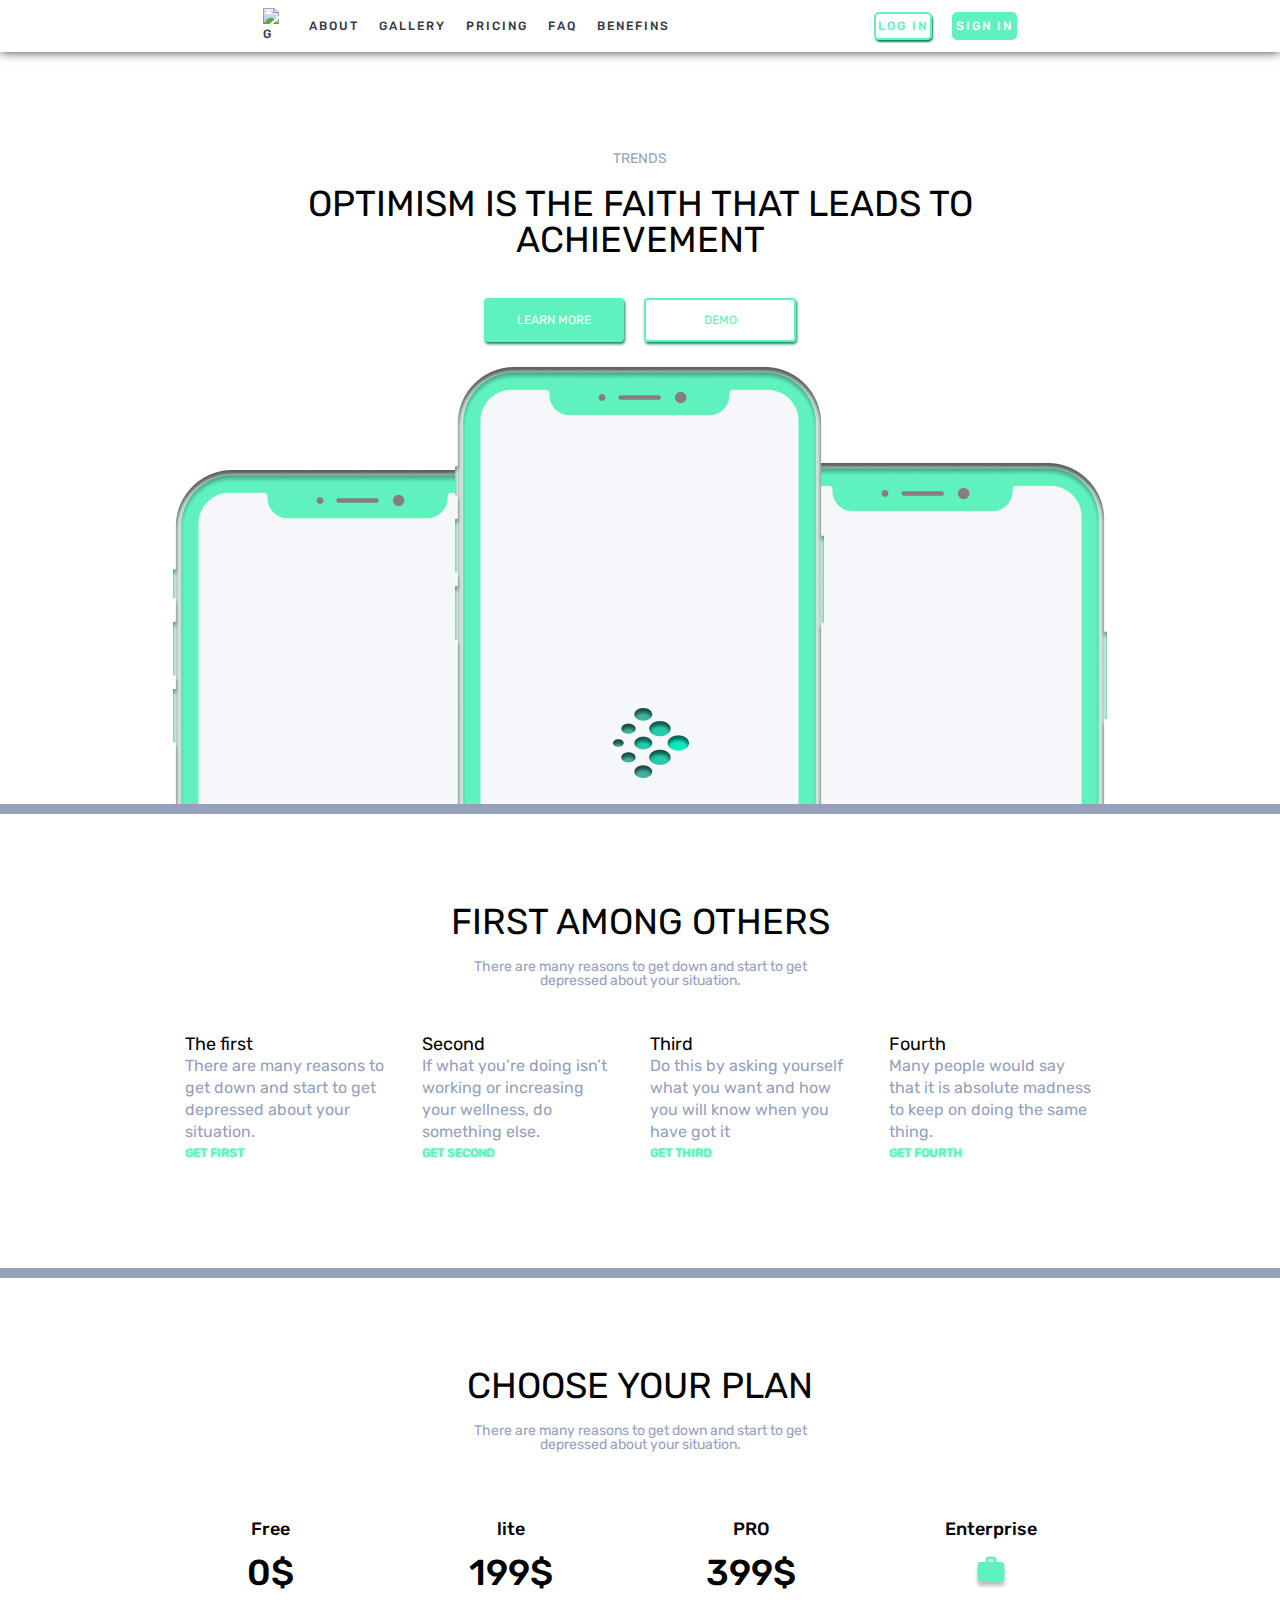
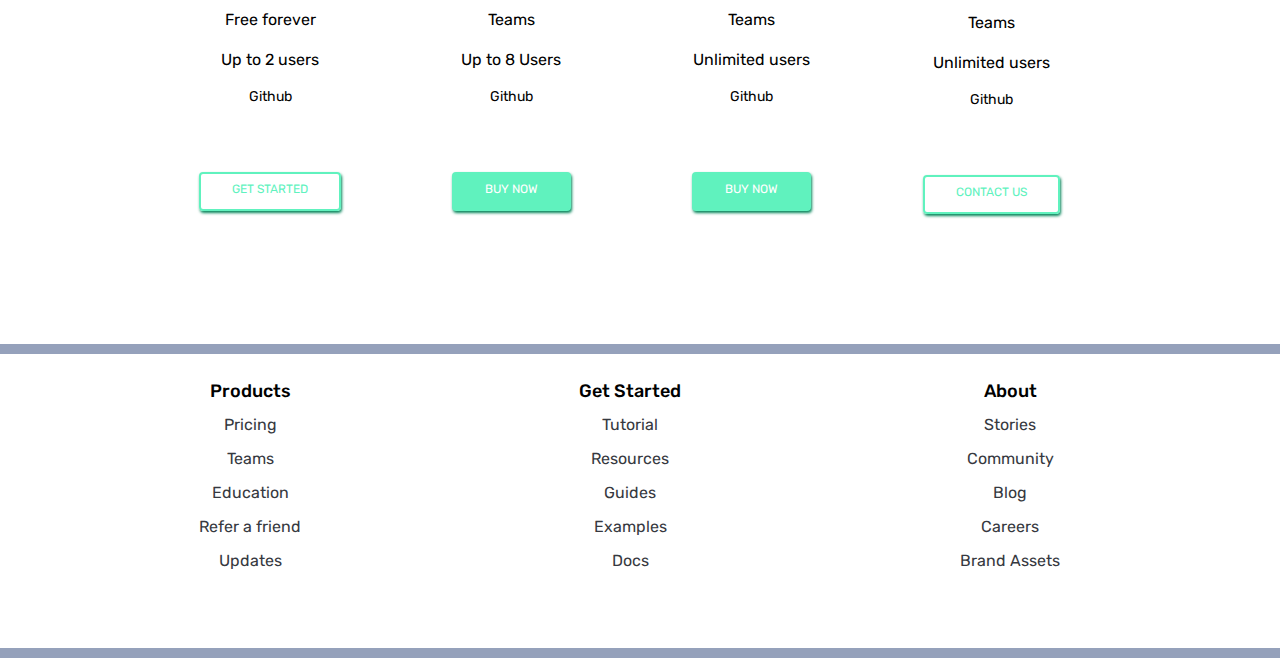
==== index.html @ bdd8829a "Add files via upload" ====
<!DOCTYPE html>
<html lang="en">
<head>
    <meta charset="UTF-8">
    <meta http-equiv="X-UA-Compatible" content="IE=edge">
    <meta name="viewport" content="width=device-width, initial-scale=1.0">
    <title>Document</title>
    <link rel="stylesheet" href="css/style.css">
    <!-- <script src="./js/index.js" defer></script> -->
</head>
<body>
    <style>
        @import url('https://fonts.googleapis.com/css2?family=Josefin+Sans:ital,wght@1,600&family=Rubik&display=swap');
      </style>
    <div class="site">
        <div class="outsidehedler">
            <div class="Hadler">
                <a><img src="./img/Logo.png" alt="g" class="logo"></a>
                <div class="htext">
                    <a href="./index1.html" >ABOUT</a>
                    <a href="">GALLERY</a>
                    <a href="">PRICING</a>
                    <a href="">FAQ</a>
                    <a href="" class="space" >BENEFINS</a>
                    
                    
                </div>
                <div class="end">
                    <a href="" class="log">log in</a>
                    <div class="sig">sign in</div>
                </div>
            </div>
        </div >
        </div>
        <div class="block1">
            <div class="line1">Trends</div>
            <div class="title">Optimism is the faith that leads to achievement</div>
            <div class="buttons">
                <div class="button1">Learn More</div>
                <div class="button2">Demo</div>
            </div >
            <img src="./img/phone3.png" alt="" class="phones">
            <div class="line"></div>

        </div>
        <div class="miniblock2">
            <div class="title2">First among others</div>
            <div class="line2">There are many reasons to get down and start to get depressed about your situation. </div>
        </div>
        <div class="block2">
            <a href="" class="blockinside">
                <div class="l1">The first</div>
                <div class="l2">There are many reasons to get down and start to get depressed about your situation. </div>
                <div class="l3">Get first</div>
            </a>
            <a href="" class="blockinside">
                <div class="l1">Second</div>
                <div class="l2">If what you’re doing isn’t working or increasing your wellness, do something else. </div>
                <div class="l3">Get second</div>
            </a>
            <a href="" class="blockinside">
                <div class="l1">Third</div>
                <div class="l2"> Do this by asking yourself what you want and how you will know when you have got it</div>
                <div class="l3">Get third</div>
            </a>
            <a href="" class="blockinside">
                <div class="l1">Fourth</div>
                <div class="l2"> Many people would say that it is absolute madness to keep on doing the same thing.</div>
                <div class="l3">Get fourth</div>
            </a>
            
        </div>
        <div class="line"></div>
        <div class="miniblock2">
            <div class="title2">Choose your plan</div>
            <div class="line2">There are many reasons to get down and start to get depressed about your situation. </div>
        </div>
        <div class="block3">
            <div class="block2inside">
                <div class="plan">Free</div>
                <div class="prise">0$</div>
                <div class="lines">Free forever</div>
                <div class="lines">Up to 2 users</div>
                <div class="lines1">Github</div>
                <div class="buttons1"><a href="" class="button3">Get started</a></div >
            </div>
            <div class="block2inside">
                <div class="plan">lite</div>
                <div class="prise">199$</div>
                <div class="lines">Teams</div>
                <div class="lines">Up to 8 Users</div>
                <div class="lines1">Github</div>
                <div class="buttons1"><a href="" class="button4">Buy now</a></div >
            </div>
            <div class="block2inside">
                <div class="plan">PRO</div>
                <div class="prise">399$</div>
                <div class="lines">Teams</div>
                <div class="lines">Unlimited users</div>
                <div class="lines1">Github</div>
                <div class="buttons1"><a href="" class="button4">Buy now</a></div >
            </div>
            <div class="block2inside">
                <div class="plan">Enterprise</div>
                <img src="img/bag.png" alt="bag" class="bag">
                <div class="lines">Teams</div>
                <div class="lines">Unlimited users</div>
                <div class="lines1">Github</div>
                <div class="buttons1"><a href="" class="button3">CONTACT US</a></div >
            </div>
        </div>
        <div class="line"></div>
        <div class="footer">
            <div class="footerinside">
                <a class="footer_title">Products</a>
                <a href="" class="footerline">Pricing</a>
                <a href="" class="footerline">Teams</a>
                <a href="" class="footerline">Education</a>
                <a href="" class="footerline">Refer a friend</a>
                <a href="" class="footerline">Updates</a>
            </div>
            <div class="footerinside">
                <a  class="footer_title">Get Started</a>
                <a href="" class="footerline">Tutorial</a>
                <a href="" class="footerline">Resources</a>
                <a href="" class="footerline">Guides</a>
                <a href="" class="footerline">Examples</a>
                <a href="" class="footerline">Docs</a>
            </div>
            <div class="footerinside">
                <a  class="footer_title">About</a>
                <a href="" class="footerline">Stories</a>
                <a href="" class="footerline">Community</a>
                <a href="" class="footerline">Blog</a>
                <a href="" class="footerline">Careers</a>
                <a href="" class="footerline">Brand Assets</a>
            </div>
        </div>
        <div class="line"></div>
        
    </div >
    
    
</body>
</html>
---- css/style.css ----
*{ padding: 0; margin: 0; border: 0; -webkit-tap-highlight-color: transparent;}
*,*:before,*:after{
-moz-box-sizing: border-box;
-webkit-box-sizing: border-box;
box-sizing: border-box;
}
:focus,:active{outline: none;}
a:focus,a:active{outline: none;}
nav,footer,header,aside{display: block;}
 
html, body{height: 100%;width: 100%;font-size: 100%;line-height: 100%;font-size: 14px;-ms-text-size-adjust: 100%;-moz-text-size-adjust: 100%;-webkit-text-size-adjust: 100%;}
input,button,textarea{font-family: inherit;}
input::-ms-clear{display: none;}
button{cursor: pointer;}
button::-moz-focus-inner{padding: 0; border: 0;}
a a:visited{text-decoration: none;}
a:hover{text-decoration: none;}
ul li {list-style: none;}
img{vertical-align: top;}
html{
    
    font-family: 'Rubik', sans-serif;
    
    padding: auto;
}
a{
    text-decoration: none;
    color: inherit;
}
.htext{
    position: relative;
    align-items: center;
    line-height: 1em;
    display: flex;
    gap: 20px;
    width: 100%;
    flex-wrap: nowrap;
}
.outsidehedler{

    border-width: 100%;
    box-shadow: 0 0 10px #363940;
    
    
    font-weight: 500;
    font-size: 12px;
    line-height: 20px;
    letter-spacing: 2px;
    text-transform: uppercase;
    
}    
.Hadler{
    padding: 8px;
    max-width: 770px;
/* Text */

    color: #363940;
    margin: 0 auto;
    
    flex-wrap: nowrap;
    display: flex;
    align-items: center;
    
}
.logo{
    
    width: 30px;
    height: 30px;
    margin-right: 30px;
}
.end{
    display: flex;
   
    margin-left:  auto;
    
    gap: 20px;
    white-space: nowrap;
    
}

.sig{

    padding:2px;
    
    color: white;
    border: 2px solid #60F2BE;
    background-color: #60F2BE;
    border-radius: 5px;
    
    
}
.log{
    padding:2px;
    box-shadow: 1px 2px 2px rgb(5, 133, 90);
    color: #60F2BE;
    border-radius: 5px;
    border: 2px solid #60F2BE;
    
    
}
.log:active{
    border: 3px solid rgb(71, 180, 142);
    
}
.line1{
    padding-top: 100px;
    margin: 0 auto;
    width: fit-content;
    color: #95A1BB;
    
    text-transform: uppercase;
}
.title{
    line-height: 1em ;
    font-size: 36px;
    max-width: 700px;
    text-align: center;
    margin: 0 auto;
    padding-top: 20px;
    text-transform: uppercase;
    
}
.buttons{
    font-size: 12px;
    display: flex;
    margin:  0 auto;
    width: fit-content;
    padding-top: 40px ;
    gap: 20px;
    text-transform: uppercase;
    
}
.button1{
    box-shadow: 1px 2px 3px rgb(5, 133, 90);
    color: white;
    background-color: #60F2BE;
    border: 2px solid #60F2BE;
    padding-right: 20px;
    
    border-radius: 4px;
    padding-left: 31px;
    padding-right: 31px;
    padding-top: 13px;
    padding-bottom: 13px;
    
    
}
.button2{
    box-shadow: 1px 2px 3px rgb(5, 133, 90);
    color: #60F2BE;
    padding-left: 57.6px;
    padding-right: 57.6px;
    padding-top: 13px;
    padding-bottom: 13px;
    
    
    border: 2px solid #60F2BE;
    
    border-radius: 4px;
    
    
}
.phones{
    max-width: 100%;
    margin: 0 auto;
    display: block;
    margin-top: 25px;
    
}
.line{
    position: absolute;
    width: 100%;
    height: 10px;
    background-color: #95A1BB;
}
.l1{
    font-size: 18px;
    line-height: 22px;
}
.l2{ 
    font-weight: 400;
    font-size: 16px;
    line-height: 22px;
    /* or 138% */
    
    
    /* Neutral 4 */
    
    color: #95A1BB;
    
}
.l3{
    font-weight: 500;
font-size: 12px;
line-height: 20px;
color: #60F2BE;
text-transform: uppercase;
text-shadow: 1px 0 2px;

}
.block2{
    
    display: flex;
    max-width: 920px ;
    margin: 0 auto;
    gap: 20px;
    margin-top: 40px;
    padding-bottom: 100px;
}
.line2{
    color: #95A1BB;
    margin: 0 auto;
    width: fit-content;
    max-width: 396px;
    text-align: center;
    margin-top: 20px;
    
    
    
}

.title2{
    line-height: 1em ;
    font-size: 36px;
    max-width: 700px;
    text-align: center;
    margin: 0 auto;
    margin-top: 100px;
    text-transform: uppercase;
}
@media(max-width:600px){
    .htext{
        display: none;
    }
}
.blockinside:hover{
    transition: all .2s;
    outline: 3px solid #60F2BE;
    border-radius: 10px;
    box-shadow: 0px 1px 20px 3px #60F2BE;

}
.blockinside{
    padding: 5px;
}
.plan{
    
    font-style: normal;
    font-weight: 500;
    font-size: 18px;

}
.prise{
    margin-top: 30px;
    font-style: normal;
    font-weight: 500;
    font-size: 36px;
    margin-bottom: 30px;
}
.lines{
    margin-bottom: 20px;
    font-weight: 400;
    font-size: 16px;
    line-height: 20px;
}
.lines1{
    margin-bottom: 28px;
}
.block2inside{
    max-width: 347px;
    min-width: 200px;
    margin-right: 20px;
    text-align: center;
    padding: 30px;
    
    
}
.block2inside:hover{
    transition: all .2s;
    outline: 3px solid #60F2BE;
    border-radius: 10px;
    box-shadow: 0px 1px 20px 3px #60F2BE;

}
.block3{
    display: flex;
    flex-wrap: wrap;
    /* max-width: 920px ; */
    margin: 0 auto;
    gap: 20px;
    margin-top: 40px;
    padding-bottom: 100px;
    justify-content: center;
}
.button4{
    box-shadow: 1px 2px 3px rgb(5, 133, 90);
    color: white;
    background-color: #60F2BE;
    border: 2px solid #60F2BE;
    padding-right: 20px;
    
    border-radius: 4px;
    padding-left: 31px;
    padding-right: 31px;
    padding-top: 8px;
    padding-bottom: 13px;
}
.button3{
    box-shadow: 1px 2px 3px rgb(5, 133, 90);
    color: #60F2BE;
    padding-left: 31px;
    padding-right: 31px;
    padding-top: 8px;
    padding-bottom: 13px;
    
    
    border: 2px solid #60F2BE;
    
    border-radius: 4px;

}
.buttons1{
    font-size: 12px;
    display: flex;
    margin:  0 auto;
    width: fit-content;
    padding-top: 40px ;
    gap: 20px;
    text-transform: uppercase;
}
.bag{
    margin-top: 20px;
    
    margin-bottom: 23px;
}
.footer{
    display: flex;
    flex-wrap: wrap;
    /* max-width: 920px ; */
    margin: 0 auto;
    gap: 20px;
    margin-top: 40px;
    padding-bottom: 60px;
    justify-content: center;
    gap: 180px;
    
}
.footerinside{
    /* max-width: 1px; */
    /* min-width: 100px; */
    margin-right: 20px;
    text-align: center;
    min-width: 180px;
    
    
    
}
.footer_title{
    display: block;
    
    font-style: normal;
    font-weight: 500;
    font-size: 18px;
    margin-bottom: 20px ;
}
.footerline{
    display: block;
    margin-bottom: 20px;
    font-style: normal;
    font-weight: 400;
    font-size: 16px;
    color: #363940;
}

/* .footer_title:hover{
    font-size: 19px;
    color: #60F2BE;
    text-shadow:0px 1px 20px   #60F2BE;
    
} */
.footerline:hover{
    
    transition: all .2s;
    font-size: 19px;
    color: #60F2BE;
    text-shadow:0px 1px 20px   #60F2BE;
    
}
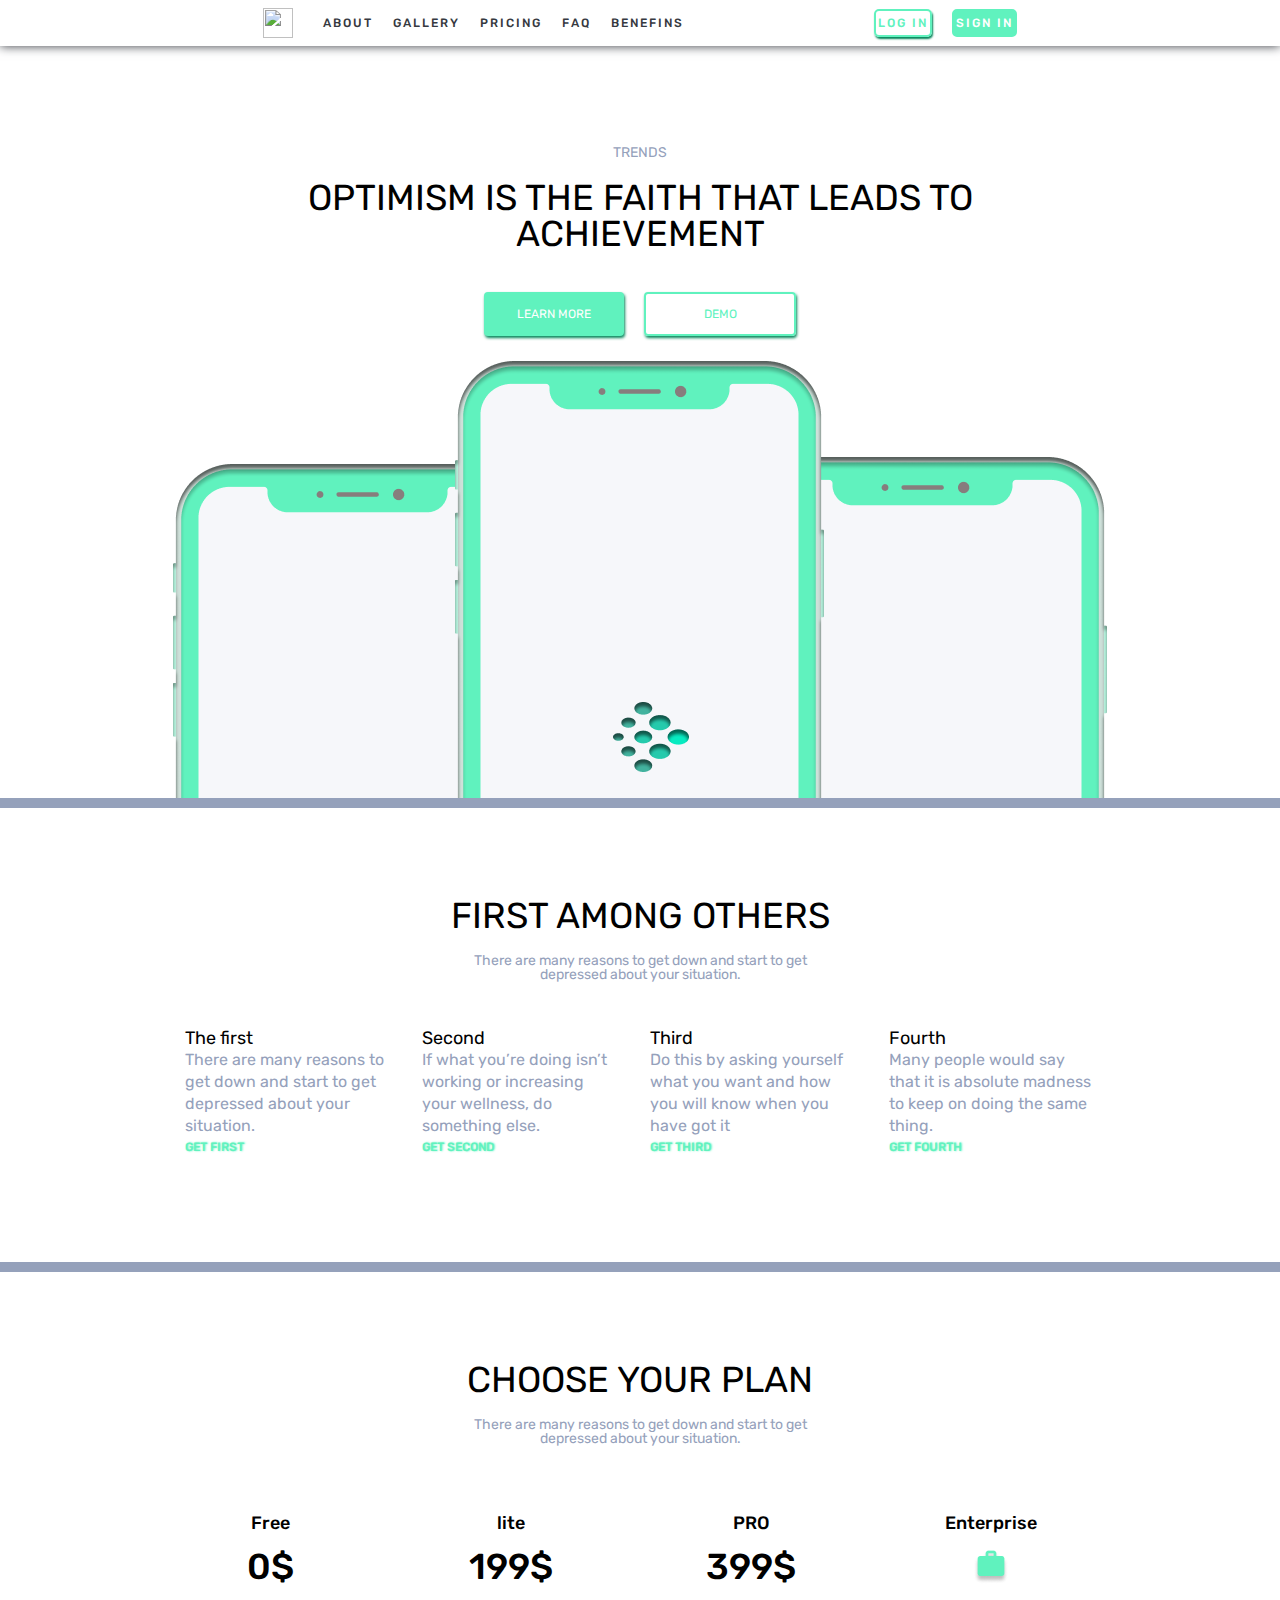
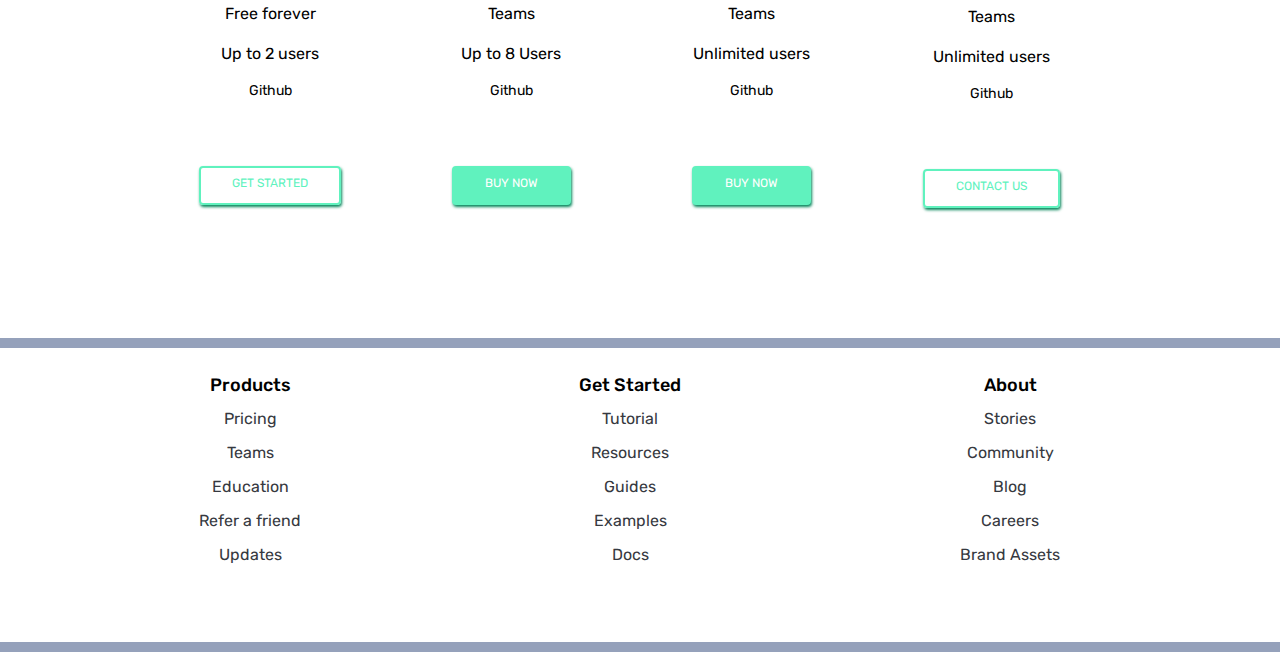
==== commit baceeeb2: "Update index.html" ====
--- a/index.html
+++ b/index.html
@@ -15,7 +15,7 @@
     <div class="site">
         <div class="outsidehedler">
             <div class="Hadler">
-                <a><img src="./img/Logo.png" alt="g" class="logo"></a>
+                <a><img src="./img/Logo.png" alt="" class="logo"></a>
                 <div class="htext">
                     <a href="./index1.html" >ABOUT</a>
                     <a href="">GALLERY</a>
@@ -102,7 +102,7 @@
             </div>
             <div class="block2inside">
                 <div class="plan">Enterprise</div>
-                <img src="img/bag.png" alt="bag" class="bag">
+                <img src="./img/bag.png" alt="bag" class="bag">
                 <div class="lines">Teams</div>
                 <div class="lines">Unlimited users</div>
                 <div class="lines1">Github</div>
@@ -142,4 +142,4 @@
     
     
 </body>
-</html>+</html>
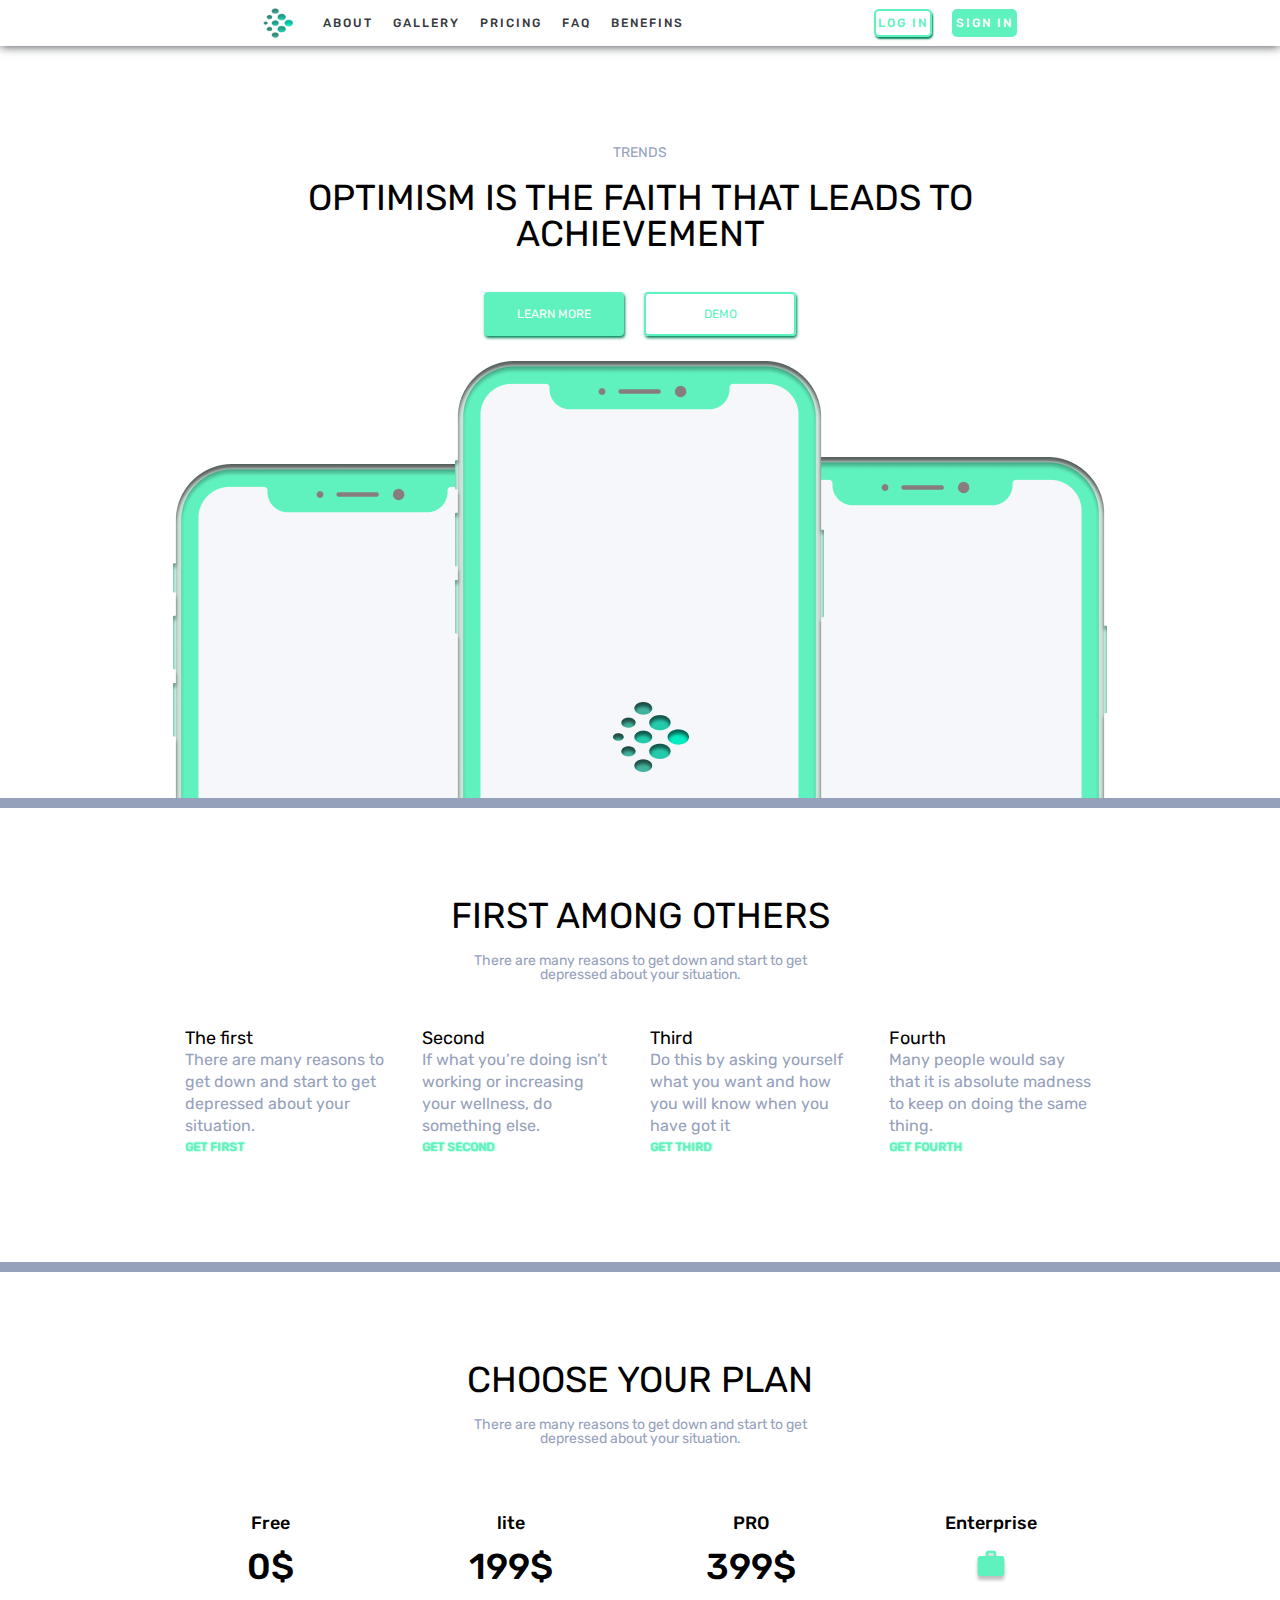
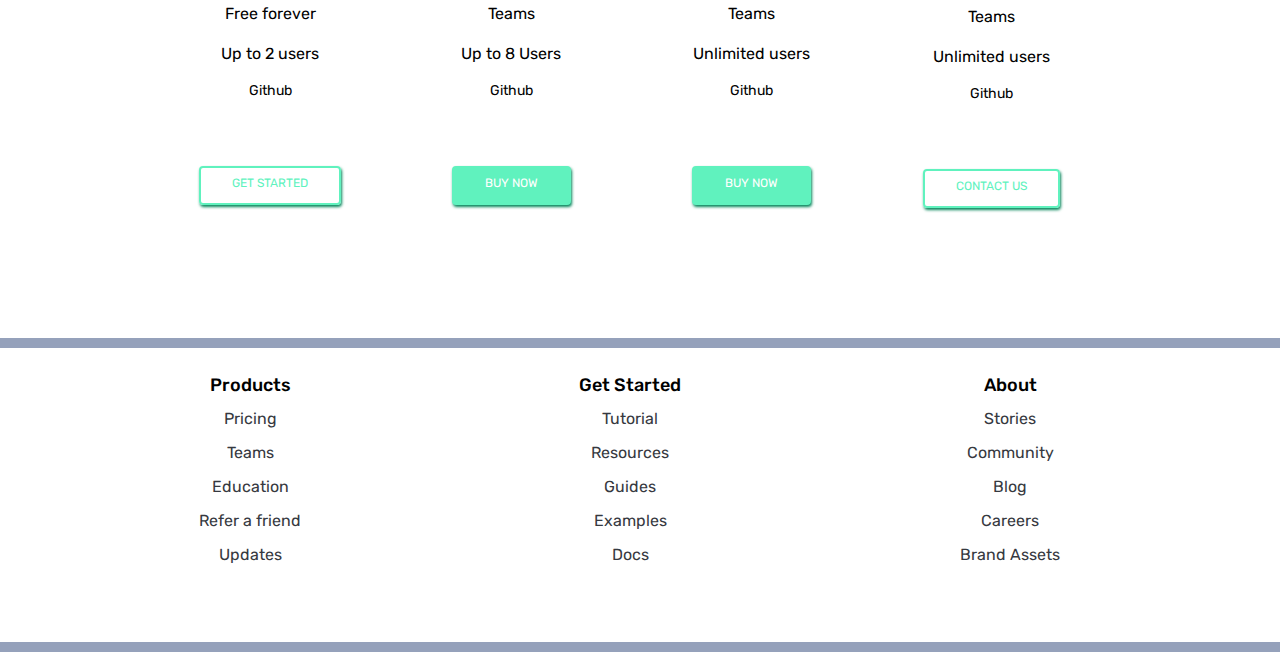
==== commit 7a773ca7: "Update index.html" ====
--- a/index.html
+++ b/index.html
@@ -15,7 +15,7 @@
     <div class="site">
         <div class="outsidehedler">
             <div class="Hadler">
-                <a><img src="./img/Logo.png" alt="" class="logo"></a>
+                <a><img src="./img/logo.png" alt="" class="logo"></a>
                 <div class="htext">
                     <a href="./index1.html" >ABOUT</a>
                     <a href="">GALLERY</a>
